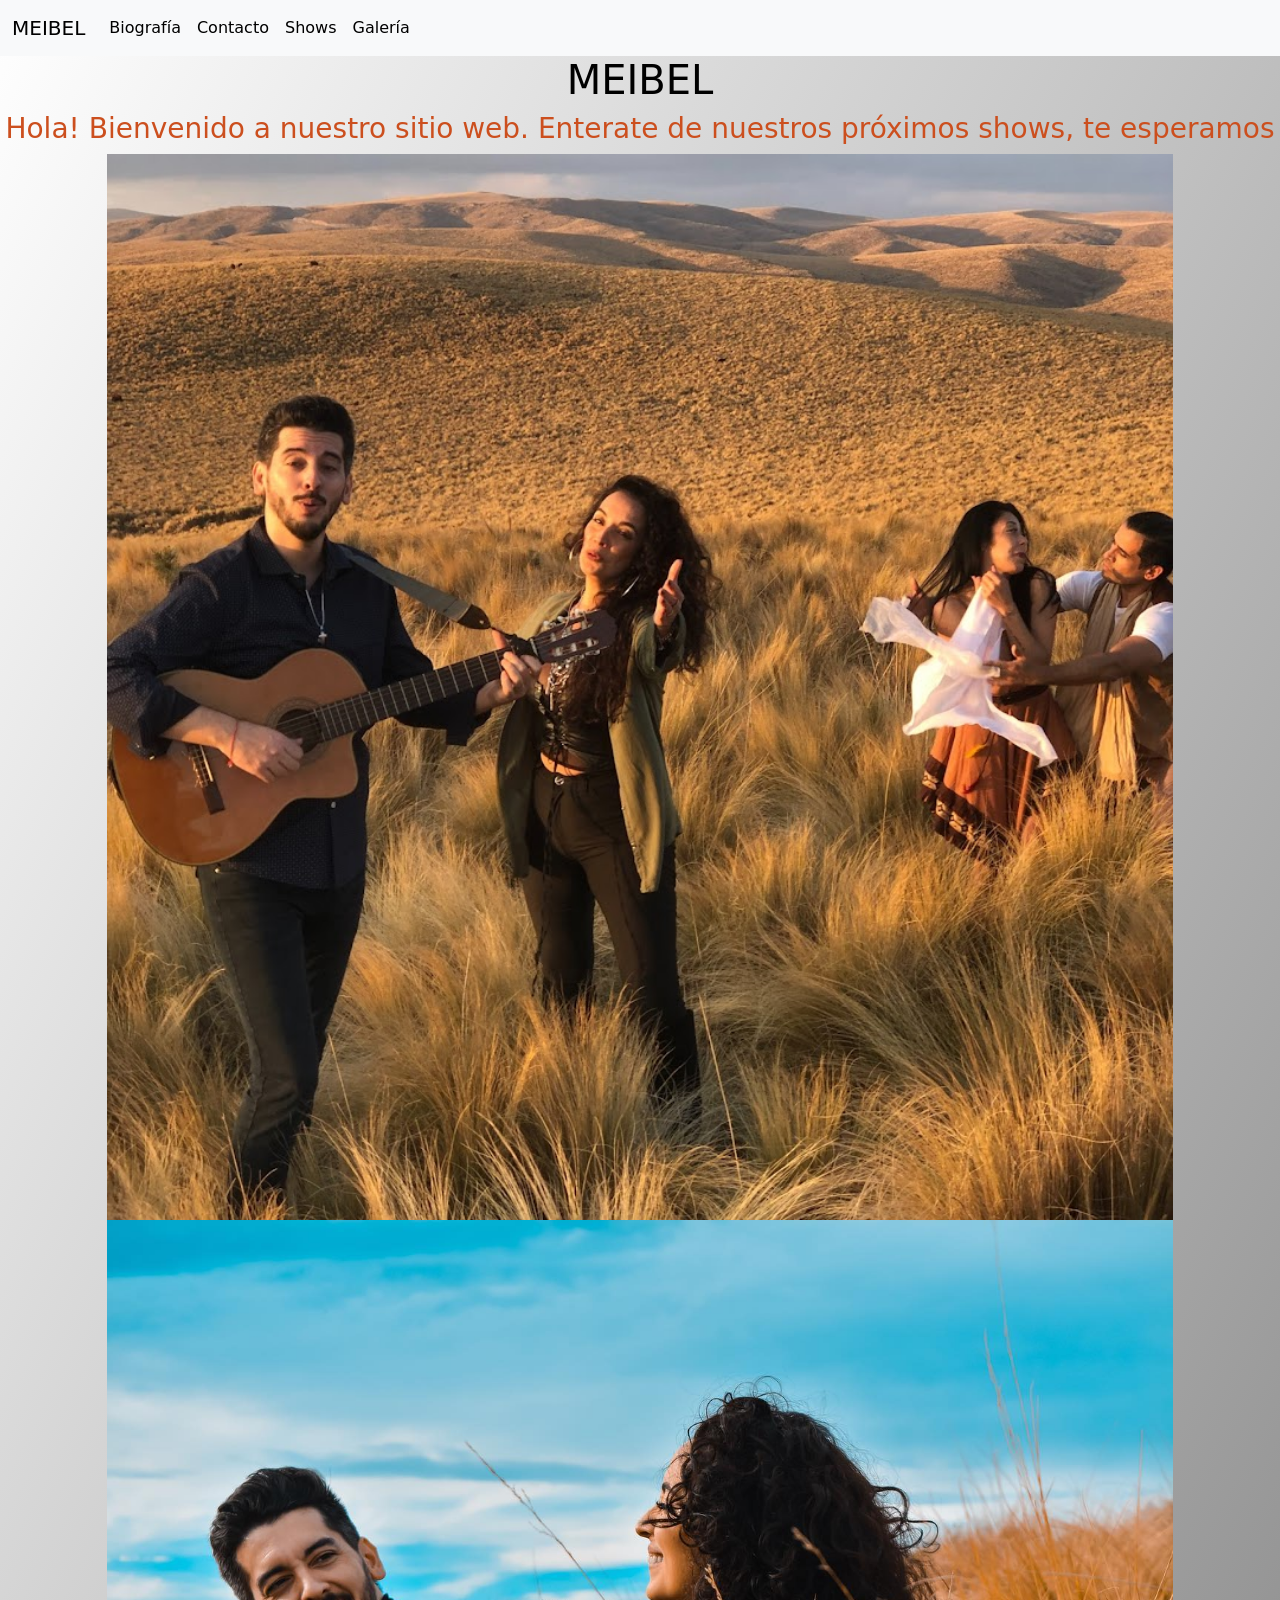
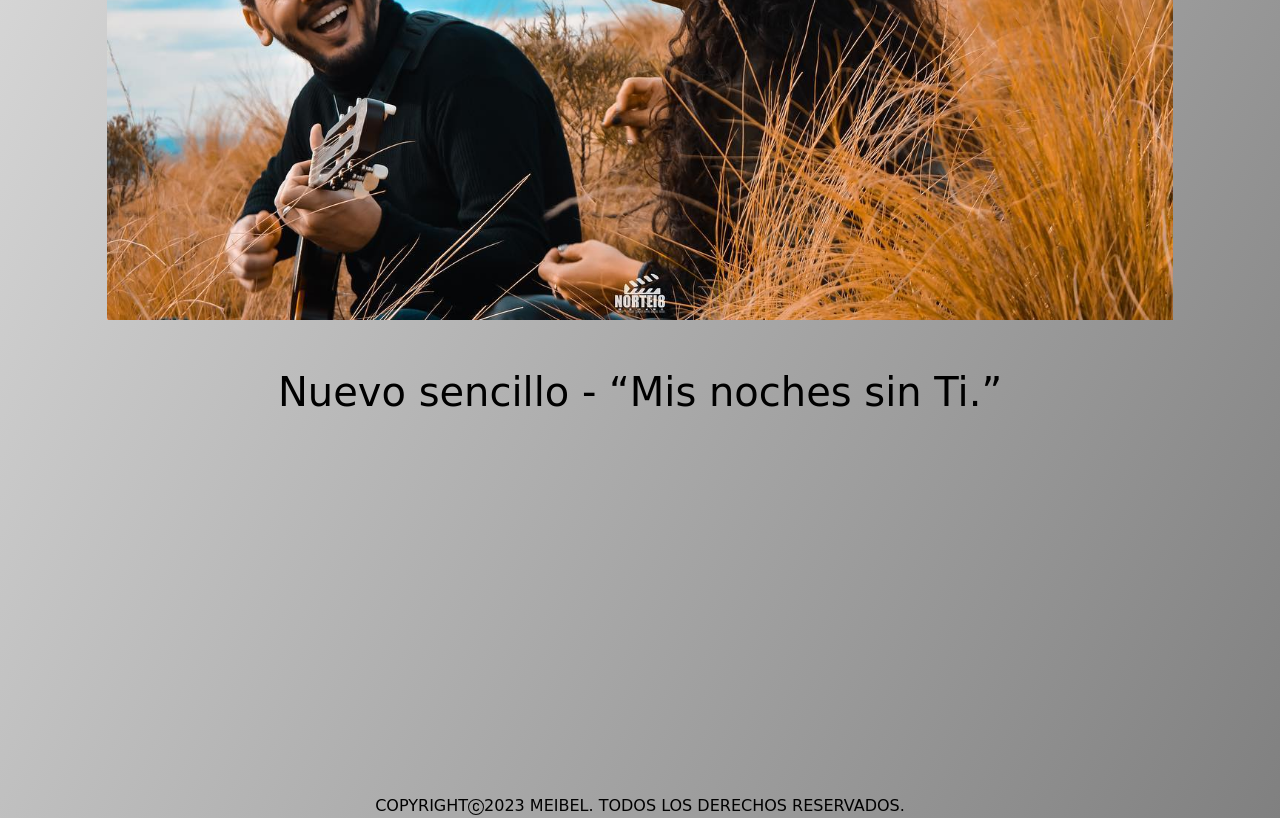
==== root/index.html @ 9a915b06 "mi commit" ====
<!DOCTYPE html>
<html lang="en">
<head>
    <meta charset="UTF-8">
    <meta http-equiv="X-UA-Compatible" content="IE=edge">
    <meta name="viewport" content="width=device-width, initial-scale=1.0">

    <!-- Mi bs -->

    <link href="https://cdn.jsdelivr.net/npm/bootstrap@5.3.0-alpha3/dist/css/bootstrap.min.css" rel="stylesheet" integrity="sha384-KK94CHFLLe+nY2dmCWGMq91rCGa5gtU4mk92HdvYe+M/SXH301p5ILy+dN9+nJOZ" crossorigin="anonymous">
    <link rel="stylesheet" href="./css/style.css">
    <title>Meibel</title>
</head>
<body>
 <header>
   <nav class="navbar navbar-expand-lg bg-body-tertiary col-sm-12">
      <div class="container-fluid">
        <a class="navbar-brand" href="./index.html">MEIBEL</a>
        <button class="navbar-toggler mi-boton" type="button" data-bs-toggle="collapse" data-bs-target="#navbarNavAltMarkup" aria-controls="navbarNavAltMarkup" aria-expanded="false" aria-label="Toggle navigation">
          <span class="navbar-toggler-icon"></span>
        </button>
        <div class="collapse navbar-collapse" id="navbarNavAltMarkup">
          <div class="navbar-nav">
            <a class="nav-link active" href="./paginas/biografia.html">Biografía</a>
            <a class="nav-link active" href="./paginas/contacto.html">Contacto</a>
            <a class="nav-link active" href="./paginas/shows.html">Shows</a>
            <a class="nav-link active" href="./paginas/galeria.html">Galería</a>
          </div>
        </div>
      </div>
    </nav>
    <nav>

     </nav>
 </header>
 <main>
    <h1 class="text-center">MEIBEL</h1>
    <section class="text-center">
        <h3 class="text-center sub">Hola! Bienvenido a nuestro sitio web.
        Enterate de nuestros próximos shows, te esperamos</h3>
        <img class="col-sm-10" src="./img/meibel2.jpg" alt="">
        <img class="img2 col-sm-10 col-lg-10 img-fluid" src="./img/meibel3.jpg" alt="">
       <div class="pt-5">
        <h3 class="display-6">Nuevo sencillo - “Mis noches sin Ti.”</h3>
        <iframe width="560" height="315" src="https://www.youtube.com/embed/NIz2nOnFYKQ" title="YouTube video player" frameborder="0" allow="accelerometer; autoplay; clipboard-write; encrypted-media; gyroscope; picture-in-picture; web-share" allowfullscreen></iframe>
       </div>
    </section>
    <footer>
        <div class="container-fluid pt-5">
          <div class="row">
           

            <div class="text-center"> COPYRIGHT<svg xmlns="http://www.w3.org/2000/svg" width="16" height="16" fill="currentColor" class="bi bi-c-circle" viewBox="0 0 16 16">
              <path d="M1 8a7 7 0 1 0 14 0A7 7 0 0 0 1 8Zm15 0A8 8 0 1 1 0 8a8 8 0 0 1 16 0ZM8.146 4.992c-1.212 0-1.927.92-1.927 2.502v1.06c0 1.571.703 2.462 1.927 2.462.979 0 1.641-.586 1.729-1.418h1.295v.093c-.1 1.448-1.354 2.467-3.03 2.467-2.091 0-3.269-1.336-3.269-3.603V7.482c0-2.261 1.201-3.638 3.27-3.638 1.681 0 2.935 1.054 3.029 2.572v.088H9.875c-.088-.879-.768-1.512-1.729-1.512Z"/>
            </svg>2023 MEIBEL. TODOS LOS DERECHOS RESERVADOS.</div>

          </div>

        </div>
    </footer>
 </main>   
 <script src="https://cdn.jsdelivr.net/npm/bootstrap@5.3.0-alpha3/dist/js/bootstrap.bundle.min.js" integrity="sha384-ENjdO4Dr2bkBIFxQpeoTz1HIcje39Wm4jDKdf19U8gI4ddQ3GYNS7NTKfAdVQSZe" crossorigin="anonymous"></script>
</body>
</html>
---- root/css/style.css ----
h1{
    color: black;
}
body{
    background-image: linear-gradient(to top left, grey, white );
}
h2{
    color: coral;

}
p{
    color: coral;
}
footer{
    color: black;
}
h3{
    color: black;
}
ul li{
    color: rgb(52, 24, 151);
    list-style: none;
    
}
.img2{
    width: 500;
    height: 700px;

}
.sub{
    color: rgb(204, 79, 30);
}
.img3{
    width: 500px;
    height: 400px;
}
.img4{
    width: 500px;
    height: 650px;
}
.img5{
    width: 500px;
    height: 700px;
}
.img6{
    width: 500px;
    height: 400px;
}
.img7{
    width: 500px;
    height: 600px;
}
.img8{
    width: 500px;
    height: 600px;
}
.mi-boton{
background-color: rgba(65, 68, 66, 0.281);
}
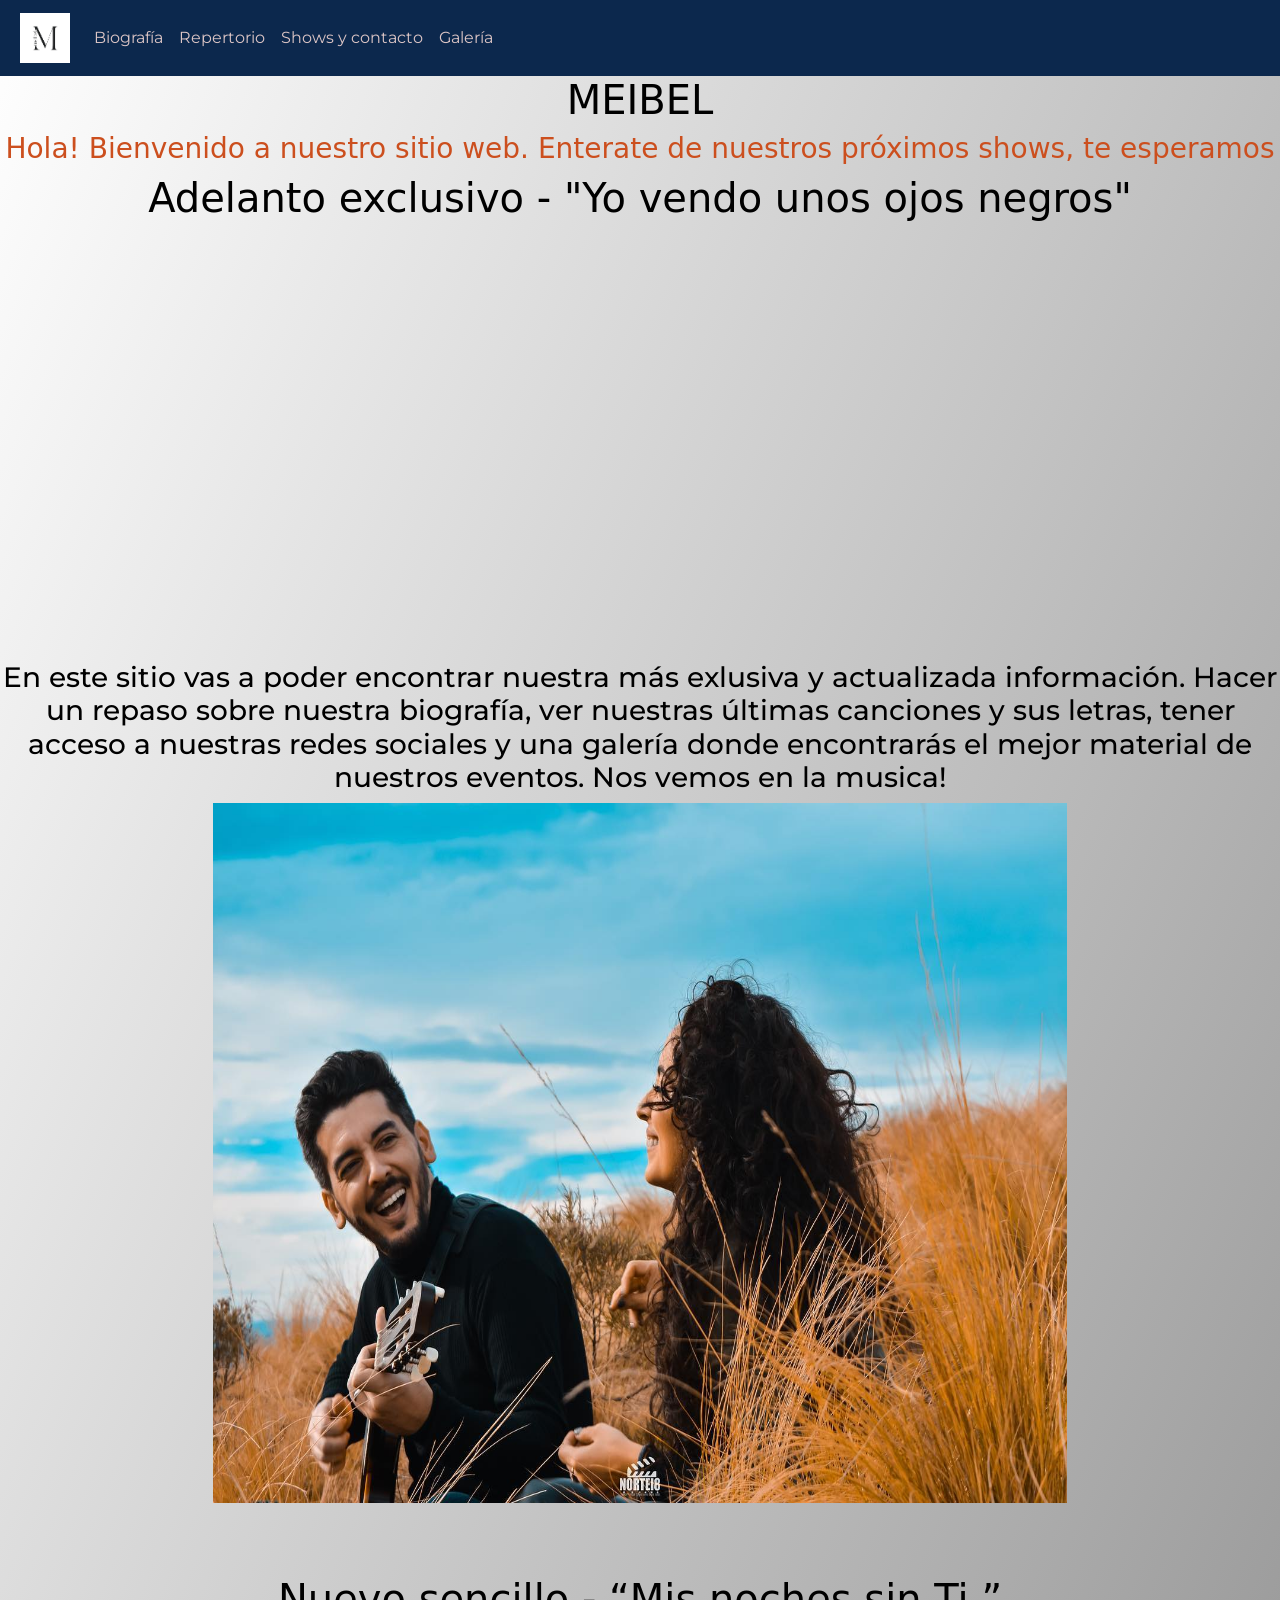
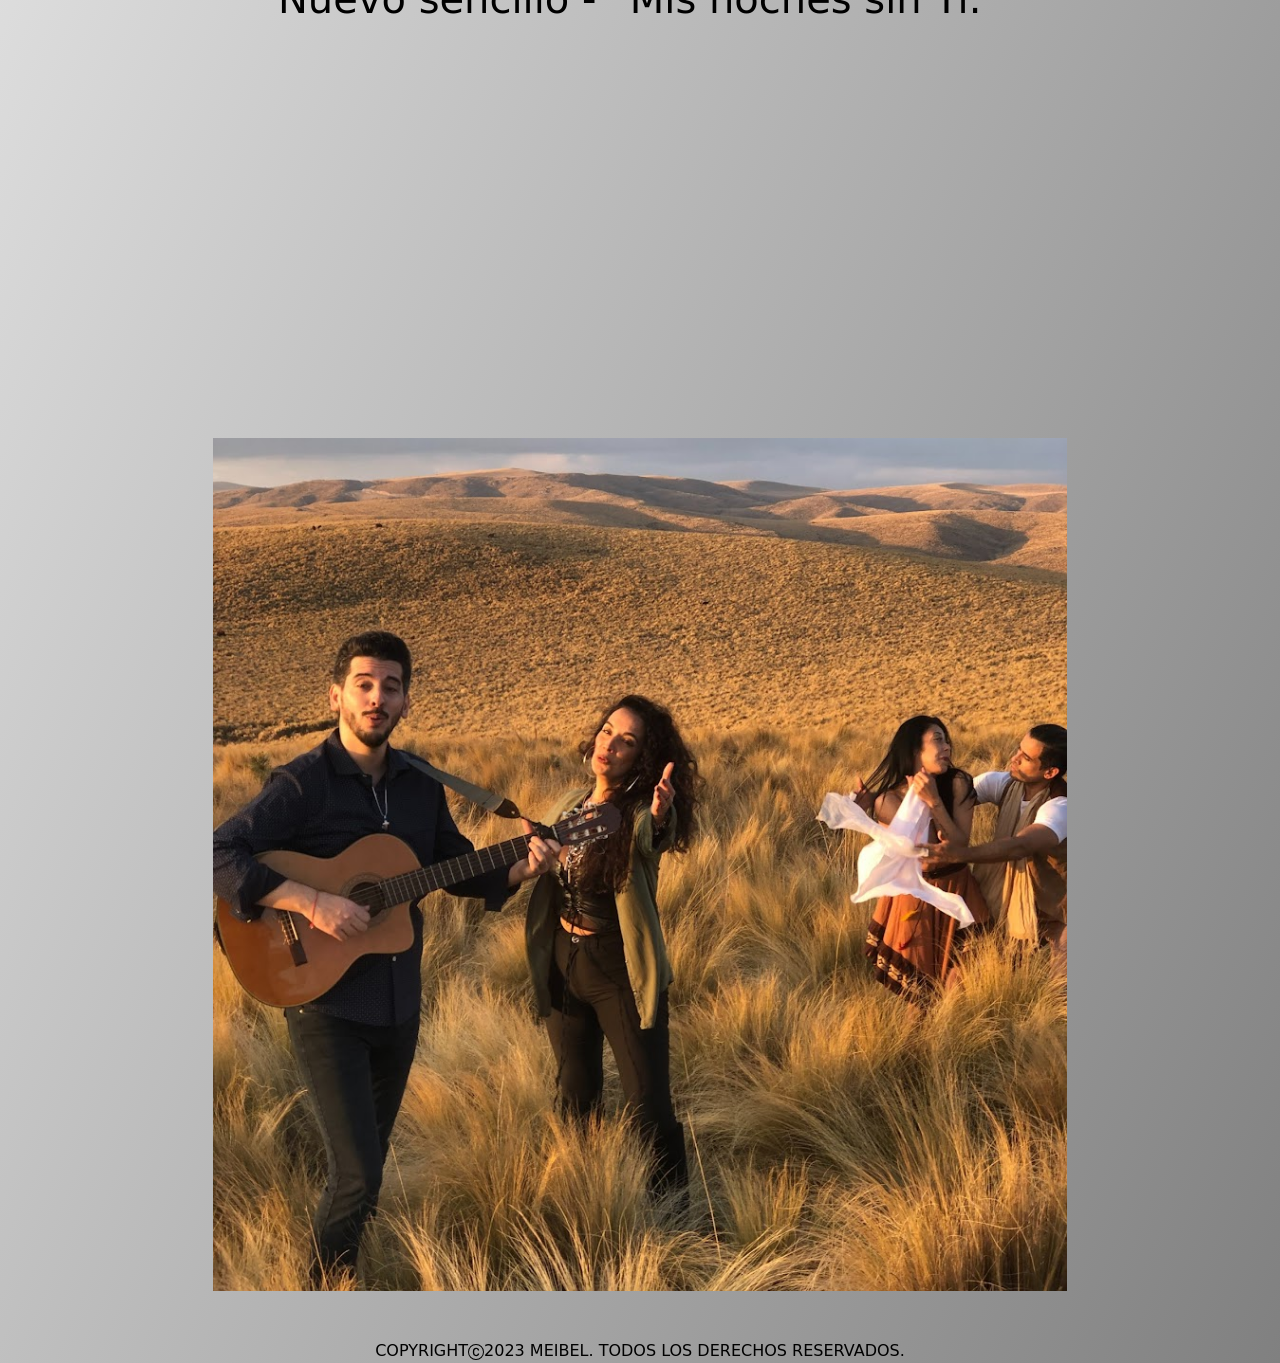
==== commit 27e72fad: "re entrega" ====
--- a/root/index.html
+++ b/root/index.html
@@ -6,25 +6,25 @@
     <meta name="viewport" content="width=device-width, initial-scale=1.0">
 
     <!-- Mi bs -->
-
+    <link href="https://fonts.googleapis.com/css2?family=Montserrat:wght@200&display=swap" rel="stylesheet">
     <link href="https://cdn.jsdelivr.net/npm/bootstrap@5.3.0-alpha3/dist/css/bootstrap.min.css" rel="stylesheet" integrity="sha384-KK94CHFLLe+nY2dmCWGMq91rCGa5gtU4mk92HdvYe+M/SXH301p5ILy+dN9+nJOZ" crossorigin="anonymous">
     <link rel="stylesheet" href="./css/style.css">
     <title>Meibel</title>
 </head>
 <body>
  <header>
-   <nav class="navbar navbar-expand-lg bg-body-tertiary col-sm-12">
+   <nav class="navbar navbar-expand-lg bg-body-tertiary col-sm-12 px-2 color-barra descripcion">
       <div class="container-fluid">
-        <a class="navbar-brand" href="./index.html">MEIBEL</a>
+        <a class="navbar-brand" href="./index.html"><img src="./img/LOGO.png" alt="logo" width="50"></a>
         <button class="navbar-toggler mi-boton" type="button" data-bs-toggle="collapse" data-bs-target="#navbarNavAltMarkup" aria-controls="navbarNavAltMarkup" aria-expanded="false" aria-label="Toggle navigation">
           <span class="navbar-toggler-icon"></span>
         </button>
         <div class="collapse navbar-collapse" id="navbarNavAltMarkup">
           <div class="navbar-nav">
-            <a class="nav-link active" href="./paginas/biografia.html">Biografía</a>
-            <a class="nav-link active" href="./paginas/contacto.html">Contacto</a>
-            <a class="nav-link active" href="./paginas/shows.html">Shows</a>
-            <a class="nav-link active" href="./paginas/galeria.html">Galería</a>
+            <a class="nav-link active color-letra-barra" href="./paginas/biografia.html">Biografía</a>
+            <a class="nav-link active color-letra-barra" href="./paginas/repertorio.html">Repertorio</a>
+            <a class="nav-link active color-letra-barra" href="./paginas/shows.html">Shows y contacto</a>
+            <a class="nav-link active color-letra-barra" href="./paginas/galeria.html">Galería</a>
           </div>
         </div>
       </div>
@@ -38,11 +38,20 @@
     <section class="text-center">
         <h3 class="text-center sub">Hola! Bienvenido a nuestro sitio web.
         Enterate de nuestros próximos shows, te esperamos</h3>
-        <img class="col-sm-10" src="./img/meibel2.jpg" alt="">
-        <img class="img2 col-sm-10 col-lg-10 img-fluid" src="./img/meibel3.jpg" alt="">
+        <div>
+          <h3 class="display-6">Adelanto exclusivo - "Yo vendo unos ojos negros"</h3>
+          <iframe class="col-md-8" width="400" height="400" src="https://www.youtube.com/embed/Qj9hyJEf94k" title="YouTube video player" frameborder="0" allow="accelerometer; autoplay; clipboard-write; encrypted-media; gyroscope; picture-in-picture; web-share" allowfullscreen></iframe>
+        </div>
+        
+        <br>
+        <h3 class="descripcion">En este sitio vas a poder encontrar nuestra más exlusiva y actualizada información. Hacer un repaso sobre nuestra biografía, ver nuestras últimas canciones y sus letras, tener acceso a nuestras redes sociales y una galería donde encontrarás el mejor material de nuestros eventos. Nos vemos en la musica!</h3>
+        <img class="img2 col-md-8 img-fluid" src="./img/meibel3.jpg" alt="">
        <div class="pt-5">
+        <br>
         <h3 class="display-6">Nuevo sencillo - “Mis noches sin Ti.”</h3>
-        <iframe width="560" height="315" src="https://www.youtube.com/embed/NIz2nOnFYKQ" title="YouTube video player" frameborder="0" allow="accelerometer; autoplay; clipboard-write; encrypted-media; gyroscope; picture-in-picture; web-share" allowfullscreen></iframe>
+        <iframe class="col-md-8" width="400" height="400" src="https://www.youtube.com/embed/NIz2nOnFYKQ" title="YouTube video player" frameborder="0" allow="accelerometer; autoplay; clipboard-write; encrypted-media; gyroscope; picture-in-picture; web-share" allowfullscreen></iframe>
+        <img class="col-md-8 img-fluid" src="./img/meibel2.jpg" alt="">
+        <br>
        </div>
     </section>
     <footer>
--- a/root/css/style.css
+++ b/root/css/style.css
@@ -5,10 +5,6 @@
     background-image: linear-gradient(to top left, grey, white );
 }
 h2{
-    color: coral;
-
-}
-p{
     color: coral;
 }
 footer{
@@ -55,5 +51,32 @@
     height: 600px;
 }
 .mi-boton{
-background-color: rgba(65, 68, 66, 0.281);
+background-color: rgba(255, 255, 255, 0.884);
 }
+.festivales{
+    color: rgb(245, 75, 8);
+}
+.tipografia-links{
+    font-size: x-large
+}
+.boton-compra{
+    background-color: rgb(41, 139, 172);
+    border-color: rgb(68, 17, 150);
+    color: rgb(255, 255, 255);
+}
+.descripcion
+{
+    font-family: 'Montserrat', sans-serif;
+}
+.color-barra{
+    background-color: rgb(12, 40, 77) !important ;
+}
+.color-letra-barra{
+    color: rgb(221, 198, 198) !important ;
+}
+.espaciar{
+    line-height: 2.5
+}
+.espaciar{
+    letter-spacing: 0.2vw
+}
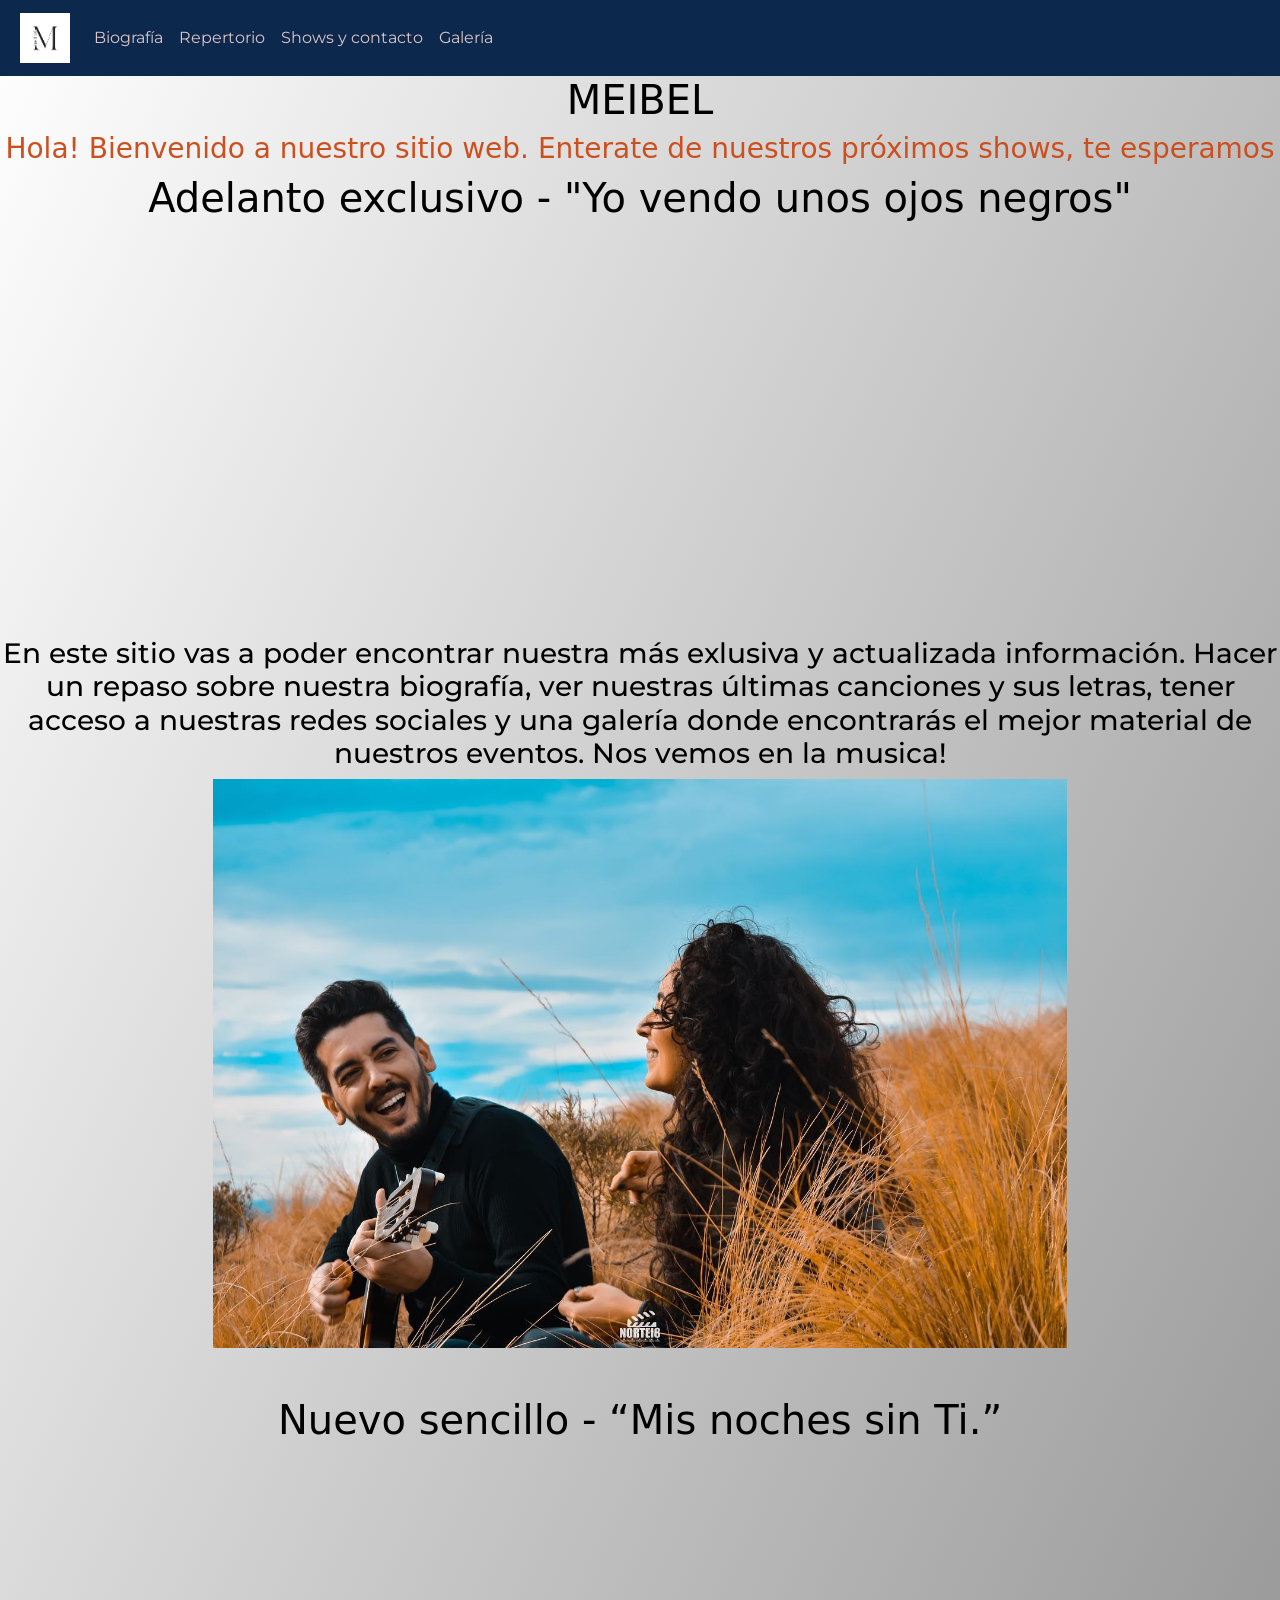
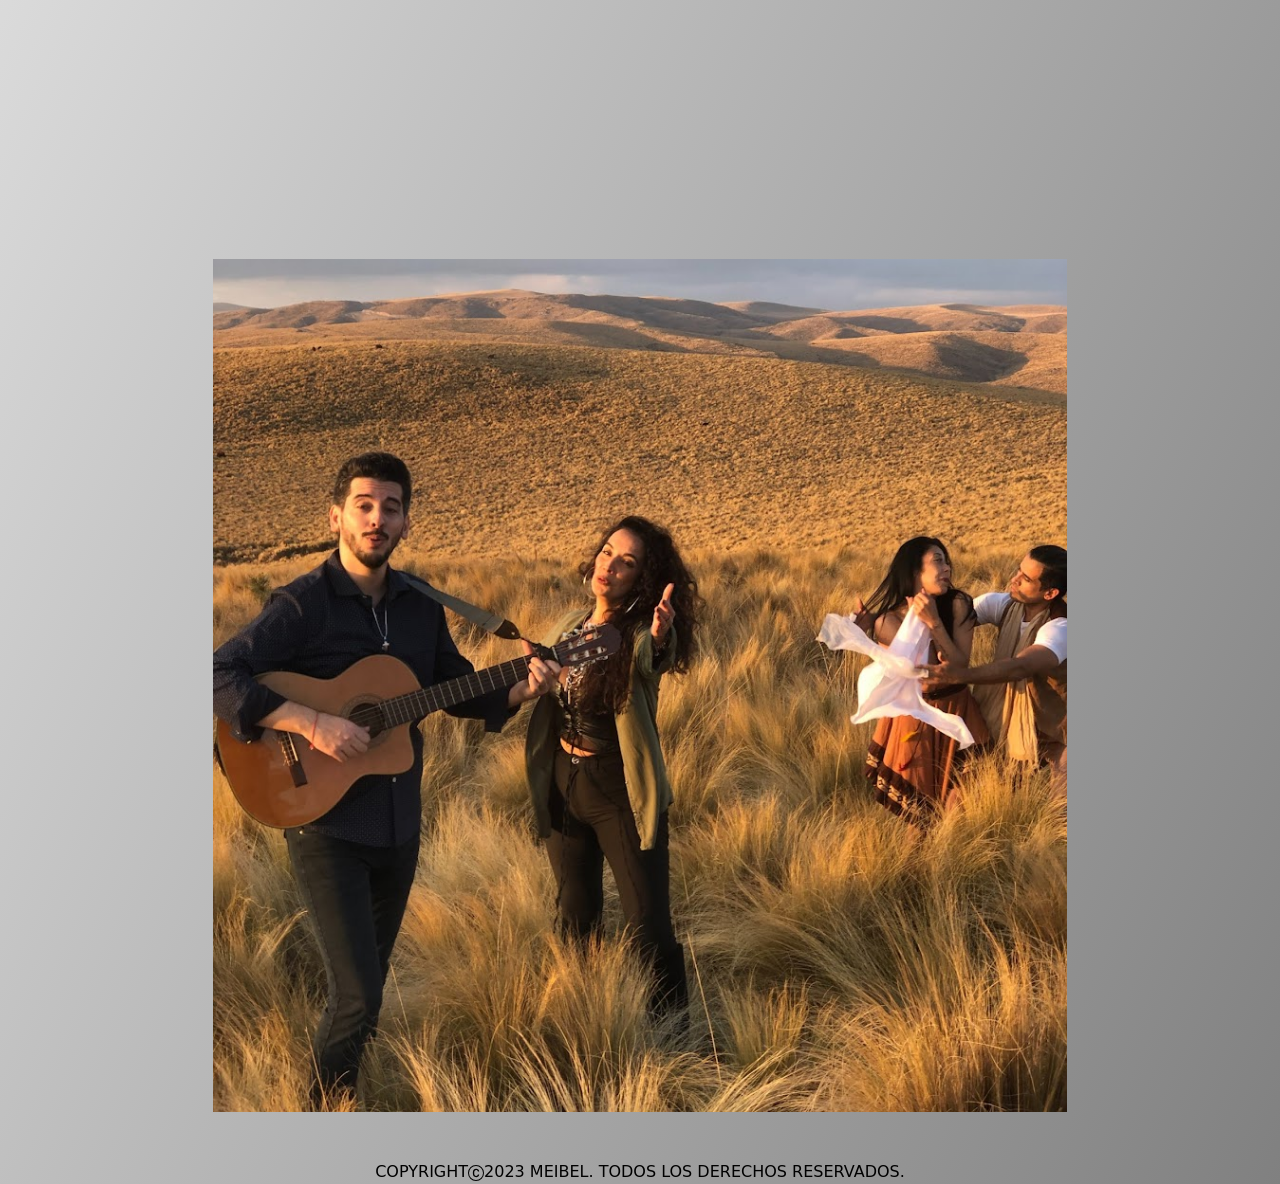
==== commit 38a05ddf: "actualizacion del proyecto" ====
--- a/root/index.html
+++ b/root/index.html
@@ -4,7 +4,6 @@
     <meta charset="UTF-8">
     <meta http-equiv="X-UA-Compatible" content="IE=edge">
     <meta name="viewport" content="width=device-width, initial-scale=1.0">
-
     <!-- Mi bs -->
     <link href="https://fonts.googleapis.com/css2?family=Montserrat:wght@200&display=swap" rel="stylesheet">
     <link href="https://cdn.jsdelivr.net/npm/bootstrap@5.3.0-alpha3/dist/css/bootstrap.min.css" rel="stylesheet" integrity="sha384-KK94CHFLLe+nY2dmCWGMq91rCGa5gtU4mk92HdvYe+M/SXH301p5ILy+dN9+nJOZ" crossorigin="anonymous">
@@ -13,7 +12,7 @@
 </head>
 <body>
  <header>
-   <nav class="navbar navbar-expand-lg bg-body-tertiary col-sm-12 px-2 color-barra descripcion">
+   <nav class="navbar navbar-expand-lg col-sm-12 px-2 color-barra descripcion">
       <div class="container-fluid">
         <a class="navbar-brand" href="./index.html"><img src="./img/LOGO.png" alt="logo" width="50"></a>
         <button class="navbar-toggler mi-boton" type="button" data-bs-toggle="collapse" data-bs-target="#navbarNavAltMarkup" aria-controls="navbarNavAltMarkup" aria-expanded="false" aria-label="Toggle navigation">
@@ -21,16 +20,15 @@
         </button>
         <div class="collapse navbar-collapse" id="navbarNavAltMarkup">
           <div class="navbar-nav">
-            <a class="nav-link active color-letra-barra" href="./paginas/biografia.html">Biografía</a>
-            <a class="nav-link active color-letra-barra" href="./paginas/repertorio.html">Repertorio</a>
-            <a class="nav-link active color-letra-barra" href="./paginas/shows.html">Shows y contacto</a>
-            <a class="nav-link active color-letra-barra" href="./paginas/galeria.html">Galería</a>
+            <a class="nav-link color-letra-barra" href="./paginas/biografia.html">Biografía</a>
+            <a class="nav-link color-letra-barra" href="./paginas/repertorio.html">Repertorio</a>
+            <a class="nav-link color-letra-barra" href="./paginas/shows.html">Shows y contacto</a>
+            <a class="nav-link color-letra-barra" href="./paginas/galeria.html">Galería</a>
           </div>
         </div>
       </div>
     </nav>
     <nav>
-
      </nav>
  </header>
  <main>
@@ -42,29 +40,21 @@
           <h3 class="display-6">Adelanto exclusivo - "Yo vendo unos ojos negros"</h3>
           <iframe class="col-md-8" width="400" height="400" src="https://www.youtube.com/embed/Qj9hyJEf94k" title="YouTube video player" frameborder="0" allow="accelerometer; autoplay; clipboard-write; encrypted-media; gyroscope; picture-in-picture; web-share" allowfullscreen></iframe>
         </div>
-        
-        <br>
         <h3 class="descripcion">En este sitio vas a poder encontrar nuestra más exlusiva y actualizada información. Hacer un repaso sobre nuestra biografía, ver nuestras últimas canciones y sus letras, tener acceso a nuestras redes sociales y una galería donde encontrarás el mejor material de nuestros eventos. Nos vemos en la musica!</h3>
-        <img class="img2 col-md-8 img-fluid" src="./img/meibel3.jpg" alt="">
+        <img class="col-md-8 img-fluid" src="./img/meibel3.jpg" alt="">
        <div class="pt-5">
-        <br>
         <h3 class="display-6">Nuevo sencillo - “Mis noches sin Ti.”</h3>
         <iframe class="col-md-8" width="400" height="400" src="https://www.youtube.com/embed/NIz2nOnFYKQ" title="YouTube video player" frameborder="0" allow="accelerometer; autoplay; clipboard-write; encrypted-media; gyroscope; picture-in-picture; web-share" allowfullscreen></iframe>
         <img class="col-md-8 img-fluid" src="./img/meibel2.jpg" alt="">
-        <br>
        </div>
     </section>
     <footer>
         <div class="container-fluid pt-5">
           <div class="row">
-           
-
             <div class="text-center"> COPYRIGHT<svg xmlns="http://www.w3.org/2000/svg" width="16" height="16" fill="currentColor" class="bi bi-c-circle" viewBox="0 0 16 16">
               <path d="M1 8a7 7 0 1 0 14 0A7 7 0 0 0 1 8Zm15 0A8 8 0 1 1 0 8a8 8 0 0 1 16 0ZM8.146 4.992c-1.212 0-1.927.92-1.927 2.502v1.06c0 1.571.703 2.462 1.927 2.462.979 0 1.641-.586 1.729-1.418h1.295v.093c-.1 1.448-1.354 2.467-3.03 2.467-2.091 0-3.269-1.336-3.269-3.603V7.482c0-2.261 1.201-3.638 3.27-3.638 1.681 0 2.935 1.054 3.029 2.572v.088H9.875c-.088-.879-.768-1.512-1.729-1.512Z"/>
             </svg>2023 MEIBEL. TODOS LOS DERECHOS RESERVADOS.</div>
-
           </div>
-
         </div>
     </footer>
  </main>   
--- a/root/css/style.css
+++ b/root/css/style.css
@@ -1,82 +1,87 @@
-h1{
-    color: black;
+header .color-barra {
+  background-color: rgb(12, 40, 77);
 }
-body{
-    background-image: linear-gradient(to top left, grey, white );
+header .color-letra-barra {
+  color: rgb(221, 198, 198);
 }
-h2{
-    color: coral;
+header .mi-boton {
+  background-color: rgba(255, 255, 255, 0.884);
 }
-footer{
-    color: black;
+
+body {
+  background-image: linear-gradient(to top left, grey, white);
 }
-h3{
-    color: black;
+body h1 {
+  color: black;
 }
-ul li{
-    color: rgb(52, 24, 151);
-    list-style: none;
-    
+body h2 {
+  color: coral;
 }
-.img2{
-    width: 500;
-    height: 700px;
+body h3 {
+  color: black;
+}
+body ul li {
+  color: rgb(52, 24, 151);
+}
+body .sub {
+  color: rgb(204, 79, 30);
+}
+body .festivales {
+  color: rgb(245, 75, 8);
+}
+body .tipografia-links {
+  font-size: x-large;
+}
+body .boton-compra {
+  background-color: rgb(41, 139, 172);
+  border-color: rgb(68, 17, 150);
+  color: rgb(255, 255, 255);
+}
+body .descripcion {
+  font-family: "Montserrat", sans-serif;
+}
+body .espaciar {
+  line-height: 2.5;
+  letter-spacing: 0.2vw;
+}
 
+footer {
+  color: black;
 }
-.sub{
-    color: rgb(204, 79, 30);
+
+.img2 {
+  width: 500px;
+  height: 650px;
 }
-.img3{
-    width: 500px;
-    height: 400px;
+
+.img3 {
+  width: 500px;
+  height: 400px;
 }
-.img4{
-    width: 500px;
-    height: 650px;
+
+.img4 {
+  width: 500px;
+  height: 650px;
 }
-.img5{
-    width: 500px;
-    height: 700px;
+
+.img5 {
+  width: 500px;
+  height: 650px;
 }
-.img6{
-    width: 500px;
-    height: 400px;
+
+.img6 {
+  width: 500px;
+  height: 400px;
 }
-.img7{
-    width: 500px;
-    height: 600px;
+
+.img7 {
+  width: 500px;
+  height: 600px;
 }
-.img8{
-    width: 500px;
-    height: 600px;
+
+.img8 {
+  width: 500px;
+  height: 600px;
 }
-.mi-boton{
-background-color: rgba(255, 255, 255, 0.884);
-}
-.festivales{
-    color: rgb(245, 75, 8);
-}
-.tipografia-links{
-    font-size: x-large
-}
-.boton-compra{
-    background-color: rgb(41, 139, 172);
-    border-color: rgb(68, 17, 150);
-    color: rgb(255, 255, 255);
-}
-.descripcion
-{
-    font-family: 'Montserrat', sans-serif;
-}
-.color-barra{
-    background-color: rgb(12, 40, 77) !important ;
-}
-.color-letra-barra{
-    color: rgb(221, 198, 198) !important ;
-}
-.espaciar{
-    line-height: 2.5
-}
-.espaciar{
-    letter-spacing: 0.2vw
-}+
+/*# sourceMappingURL=style.css.map */
